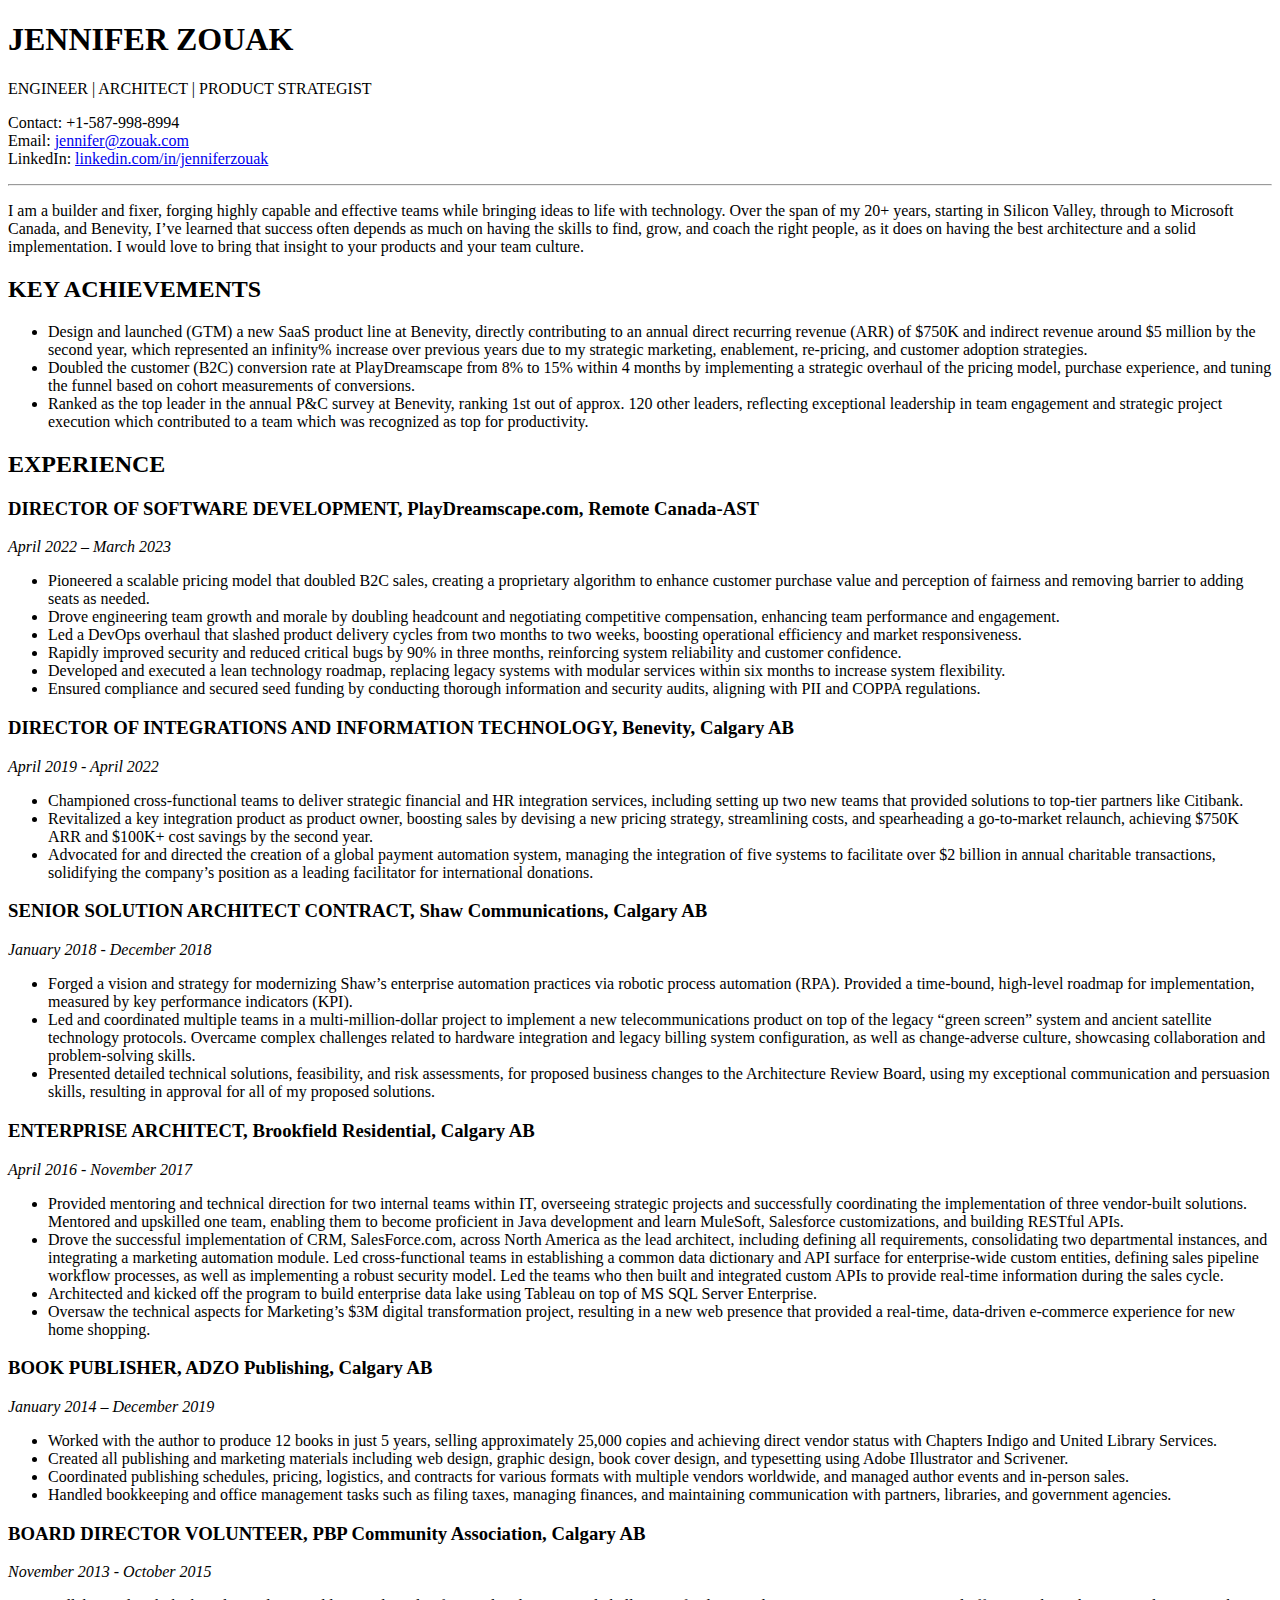
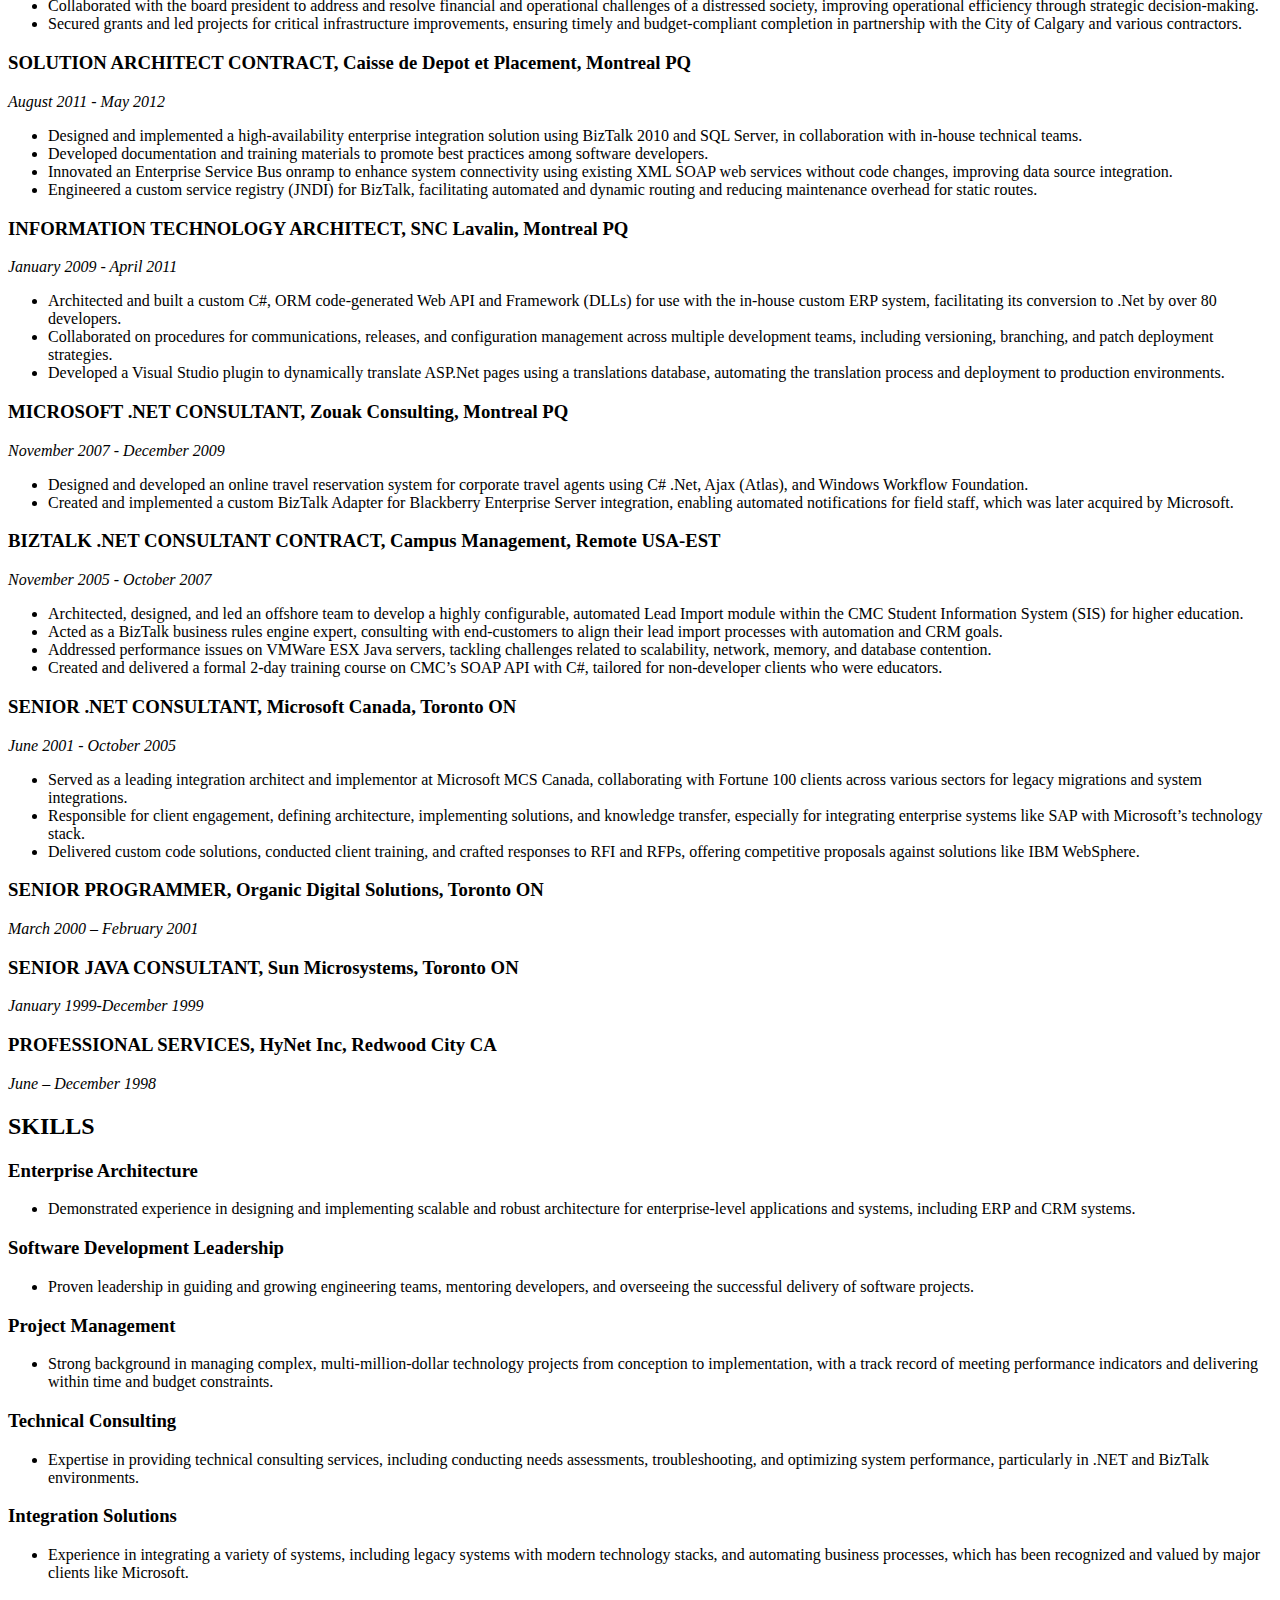
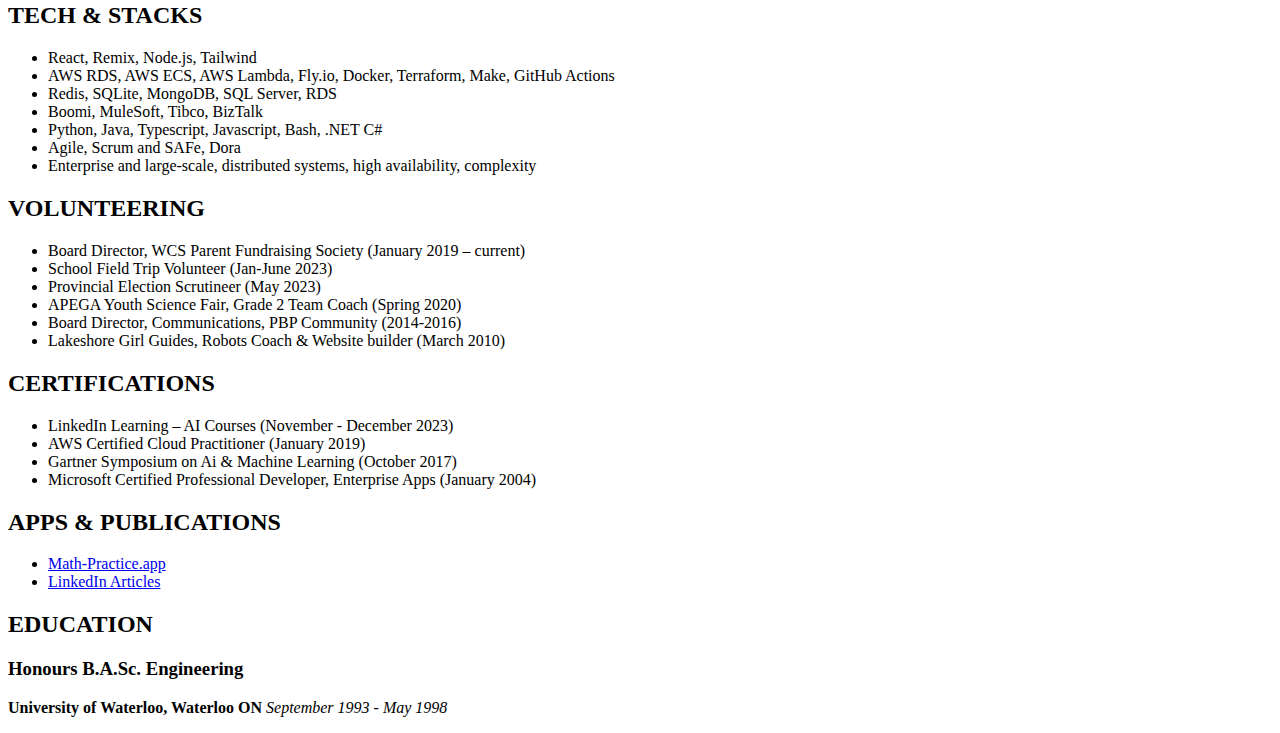
==== resume.html @ fcc518a3 "Apply publisher changes" ====
<!DOCTYPE html>
<html xmlns="http://www.w3.org/1999/xhtml" lang="" xml:lang="">
<head>
  <meta charset="utf-8" />
  <meta name="generator" content="pandoc" />
  <meta name="viewport" content="width=device-width, initial-scale=1.0, user-scalable=yes" />
  <title>README</title>
  <style>
    code{white-space: pre-wrap;}
    span.smallcaps{font-variant: small-caps;}
    span.underline{text-decoration: underline;}
    div.column{display: inline-block; vertical-align: top; width: 50%;}
    div.hanging-indent{margin-left: 1.5em; text-indent: -1.5em;}
    ul.task-list{list-style: none;}
  </style>
  <!--[if lt IE 9]>
    <script src="//cdnjs.cloudflare.com/ajax/libs/html5shiv/3.7.3/html5shiv-printshiv.min.js"></script>
  <![endif]-->
</head>
<body>
<h1 id="jennifer-zouak">JENNIFER ZOUAK</h1>
<p>ENGINEER | ARCHITECT | PRODUCT STRATEGIST</p>
<p>Contact: +1-587-998-8994<br />
Email: <a href="mailto:jennifer@zouak.com">jennifer@zouak.com</a><br />
LinkedIn: <a href="https://linkedin.com/in/jenniferzouak">linkedin.com/in/jenniferzouak</a></p>
<hr />
<p>I am a builder and fixer, forging highly capable and effective teams while bringing ideas to life with technology. Over the span of my 20+ years, starting in Silicon Valley, through to Microsoft Canada, and Benevity, I’ve learned that success often depends as much on having the skills to find, grow, and coach the right people, as it does on having the best architecture and a solid implementation. I would love to bring that insight to your products and your team culture.</p>
<h2 id="key-achievements">KEY ACHIEVEMENTS</h2>
<ul>
<li>Design and launched (GTM) a new SaaS product line at Benevity, directly contributing to an annual direct recurring revenue (ARR) of $750K and indirect revenue around $5 million by the second year, which represented an infinity% increase over previous years due to my strategic marketing, enablement, re-pricing, and customer adoption strategies.</li>
<li>Doubled the customer (B2C) conversion rate at PlayDreamscape from 8% to 15% within 4 months by implementing a strategic overhaul of the pricing model, purchase experience, and tuning the funnel based on cohort measurements of conversions.</li>
<li>Ranked as the top leader in the annual P&amp;C survey at Benevity, ranking 1st out of approx. 120 other leaders, reflecting exceptional leadership in team engagement and strategic project execution which contributed to a team which was recognized as top for productivity.</li>
</ul>
<h2 id="experience">EXPERIENCE</h2>
<h3 id="director-of-software-development-playdreamscape.com-remote-canada-ast">DIRECTOR OF SOFTWARE DEVELOPMENT, PlayDreamscape.com, Remote Canada-AST</h3>
<p><em>April 2022 – March 2023</em></p>
<ul>
<li>Pioneered a scalable pricing model that doubled B2C sales, creating a proprietary algorithm to enhance customer purchase value and perception of fairness and removing barrier to adding seats as needed.</li>
<li>Drove engineering team growth and morale by doubling headcount and negotiating competitive compensation, enhancing team performance and engagement.</li>
<li>Led a DevOps overhaul that slashed product delivery cycles from two months to two weeks, boosting operational efficiency and market responsiveness.</li>
<li>Rapidly improved security and reduced critical bugs by 90% in three months, reinforcing system reliability and customer confidence.</li>
<li>Developed and executed a lean technology roadmap, replacing legacy systems with modular services within six months to increase system flexibility.</li>
<li>Ensured compliance and secured seed funding by conducting thorough information and security audits, aligning with PII and COPPA regulations.</li>
</ul>
<h3 id="director-of-integrations-and-information-technology-benevity-calgary-ab">DIRECTOR OF INTEGRATIONS AND INFORMATION TECHNOLOGY, Benevity, Calgary AB</h3>
<p><em>April 2019 - April 2022</em></p>
<ul>
<li>Championed cross-functional teams to deliver strategic financial and HR integration services, including setting up two new teams that provided solutions to top-tier partners like Citibank.</li>
<li>Revitalized a key integration product as product owner, boosting sales by devising a new pricing strategy, streamlining costs, and spearheading a go-to-market relaunch, achieving $750K ARR and $100K+ cost savings by the second year.</li>
<li>Advocated for and directed the creation of a global payment automation system, managing the integration of five systems to facilitate over $2 billion in annual charitable transactions, solidifying the company’s position as a leading facilitator for international donations.</li>
</ul>
<h3 id="senior-solution-architect-contract-shaw-communications-calgary-ab">SENIOR SOLUTION ARCHITECT CONTRACT, Shaw Communications, Calgary AB</h3>
<p><em>January 2018 - December 2018</em></p>
<ul>
<li>Forged a vision and strategy for modernizing Shaw’s enterprise automation practices via robotic process automation (RPA). Provided a time-bound, high-level roadmap for implementation, measured by key performance indicators (KPI).</li>
<li>Led and coordinated multiple teams in a multi-million-dollar project to implement a new telecommunications product on top of the legacy “green screen” system and ancient satellite technology protocols. Overcame complex challenges related to hardware integration and legacy billing system configuration, as well as change-adverse culture, showcasing collaboration and problem-solving skills.</li>
<li>Presented detailed technical solutions, feasibility, and risk assessments, for proposed business changes to the Architecture Review Board, using my exceptional communication and persuasion skills, resulting in approval for all of my proposed solutions.</li>
</ul>
<h3 id="enterprise-architect-brookfield-residential-calgary-ab">ENTERPRISE ARCHITECT, Brookfield Residential, Calgary AB</h3>
<p><em>April 2016 - November 2017</em></p>
<ul>
<li>Provided mentoring and technical direction for two internal teams within IT, overseeing strategic projects and successfully coordinating the implementation of three vendor-built solutions. Mentored and upskilled one team, enabling them to become proficient in Java development and learn MuleSoft, Salesforce customizations, and building RESTful APIs.</li>
<li>Drove the successful implementation of CRM, SalesForce.com, across North America as the lead architect, including defining all requirements, consolidating two departmental instances, and integrating a marketing automation module. Led cross-functional teams in establishing a common data dictionary and API surface for enterprise-wide custom entities, defining sales pipeline workflow processes, as well as implementing a robust security model. Led the teams who then built and integrated custom APIs to provide real-time information during the sales cycle.</li>
<li>Architected and kicked off the program to build enterprise data lake using Tableau on top of MS SQL Server Enterprise.</li>
<li>Oversaw the technical aspects for Marketing’s $3M digital transformation project, resulting in a new web presence that provided a real-time, data-driven e-commerce experience for new home shopping.</li>
</ul>
<h3 id="book-publisher-adzo-publishing-calgary-ab">BOOK PUBLISHER, ADZO Publishing, Calgary AB</h3>
<p><em>January 2014 – December 2019</em></p>
<ul>
<li>Worked with the author to produce 12 books in just 5 years, selling approximately 25,000 copies and achieving direct vendor status with Chapters Indigo and United Library Services.</li>
<li>Created all publishing and marketing materials including web design, graphic design, book cover design, and typesetting using Adobe Illustrator and Scrivener.</li>
<li>Coordinated publishing schedules, pricing, logistics, and contracts for various formats with multiple vendors worldwide, and managed author events and in-person sales.</li>
<li>Handled bookkeeping and office management tasks such as filing taxes, managing finances, and maintaining communication with partners, libraries, and government agencies.</li>
</ul>
<h3 id="board-director-volunteer-pbp-community-association-calgary-ab">BOARD DIRECTOR VOLUNTEER, PBP Community Association, Calgary AB</h3>
<p><em>November 2013 - October 2015</em></p>
<ul>
<li>Collaborated with the board president to address and resolve financial and operational challenges of a distressed society, improving operational efficiency through strategic decision-making.</li>
<li>Secured grants and led projects for critical infrastructure improvements, ensuring timely and budget-compliant completion in partnership with the City of Calgary and various contractors.</li>
</ul>
<h3 id="solution-architect-contract-caisse-de-depot-et-placement-montreal-pq">SOLUTION ARCHITECT CONTRACT, Caisse de Depot et Placement, Montreal PQ</h3>
<p><em>August 2011 - May 2012</em></p>
<ul>
<li>Designed and implemented a high-availability enterprise integration solution using BizTalk 2010 and SQL Server, in collaboration with in-house technical teams.</li>
<li>Developed documentation and training materials to promote best practices among software developers.</li>
<li>Innovated an Enterprise Service Bus onramp to enhance system connectivity using existing XML SOAP web services without code changes, improving data source integration.</li>
<li>Engineered a custom service registry (JNDI) for BizTalk, facilitating automated and dynamic routing and reducing maintenance overhead for static routes.</li>
</ul>
<h3 id="information-technology-architect-snc-lavalin-montreal-pq">INFORMATION TECHNOLOGY ARCHITECT, SNC Lavalin, Montreal PQ</h3>
<p><em>January 2009 - April 2011</em></p>
<ul>
<li>Architected and built a custom C#, ORM code-generated Web API and Framework (DLLs) for use with the in-house custom ERP system, facilitating its conversion to .Net by over 80 developers.</li>
<li>Collaborated on procedures for communications, releases, and configuration management across multiple development teams, including versioning, branching, and patch deployment strategies.</li>
<li>Developed a Visual Studio plugin to dynamically translate ASP.Net pages using a translations database, automating the translation process and deployment to production environments.</li>
</ul>
<h3 id="microsoft-.net-consultant-zouak-consulting-montreal-pq">MICROSOFT .NET CONSULTANT, Zouak Consulting, Montreal PQ</h3>
<p><em>November 2007 - December 2009</em></p>
<ul>
<li>Designed and developed an online travel reservation system for corporate travel agents using C# .Net, Ajax (Atlas), and Windows Workflow Foundation.</li>
<li>Created and implemented a custom BizTalk Adapter for Blackberry Enterprise Server integration, enabling automated notifications for field staff, which was later acquired by Microsoft.</li>
</ul>
<h3 id="biztalk-.net-consultant-contract-campus-management-remote-usa-est">BIZTALK .NET CONSULTANT CONTRACT, Campus Management, Remote USA-EST</h3>
<p><em>November 2005 - October 2007</em></p>
<ul>
<li>Architected, designed, and led an offshore team to develop a highly configurable, automated Lead Import module within the CMC Student Information System (SIS) for higher education.</li>
<li>Acted as a BizTalk business rules engine expert, consulting with end-customers to align their lead import processes with automation and CRM goals.</li>
<li>Addressed performance issues on VMWare ESX Java servers, tackling challenges related to scalability, network, memory, and database contention.</li>
<li>Created and delivered a formal 2-day training course on CMC’s SOAP API with C#, tailored for non-developer clients who were educators.</li>
</ul>
<h3 id="senior-.net-consultant-microsoft-canada-toronto-on">SENIOR .NET CONSULTANT, Microsoft Canada, Toronto ON</h3>
<p><em>June 2001 - October 2005</em></p>
<ul>
<li>Served as a leading integration architect and implementor at Microsoft MCS Canada, collaborating with Fortune 100 clients across various sectors for legacy migrations and system integrations.</li>
<li>Responsible for client engagement, defining architecture, implementing solutions, and knowledge transfer, especially for integrating enterprise systems like SAP with Microsoft’s technology stack.</li>
<li>Delivered custom code solutions, conducted client training, and crafted responses to RFI and RFPs, offering competitive proposals against solutions like IBM WebSphere.</li>
</ul>
<h3 id="senior-programmer-organic-digital-solutions-toronto-on">SENIOR PROGRAMMER, Organic Digital Solutions, Toronto ON</h3>
<p><em>March 2000 – February 2001</em></p>
<h3 id="senior-java-consultant-sun-microsystems-toronto-on">SENIOR JAVA CONSULTANT, Sun Microsystems, Toronto ON</h3>
<p><em>January 1999-December 1999</em></p>
<h3 id="professional-services-hynet-inc-redwood-city-ca">PROFESSIONAL SERVICES, HyNet Inc, Redwood City CA</h3>
<p><em>June – December 1998</em></p>
<h2 id="skills">SKILLS</h2>
<h3 id="enterprise-architecture">Enterprise Architecture</h3>
<ul>
<li>Demonstrated experience in designing and implementing scalable and robust architecture for enterprise-level applications and systems, including ERP and CRM systems.</li>
</ul>
<h3 id="software-development-leadership">Software Development Leadership</h3>
<ul>
<li>Proven leadership in guiding and growing engineering teams, mentoring developers, and overseeing the successful delivery of software projects.</li>
</ul>
<h3 id="project-management">Project Management</h3>
<ul>
<li>Strong background in managing complex, multi-million-dollar technology projects from conception to implementation, with a track record of meeting performance indicators and delivering within time and budget constraints.</li>
</ul>
<h3 id="technical-consulting">Technical Consulting</h3>
<ul>
<li>Expertise in providing technical consulting services, including conducting needs assessments, troubleshooting, and optimizing system performance, particularly in .NET and BizTalk environments.</li>
</ul>
<h3 id="integration-solutions">Integration Solutions</h3>
<ul>
<li>Experience in integrating a variety of systems, including legacy systems with modern technology stacks, and automating business processes, which has been recognized and valued by major clients like Microsoft.</li>
</ul>
<h2 id="tech-stacks">TECH &amp; STACKS</h2>
<ul>
<li>React, Remix, Node.js, Tailwind</li>
<li>AWS RDS, AWS ECS, AWS Lambda, Fly.io, Docker, Terraform, Make, GitHub Actions</li>
<li>Redis, SQLite, MongoDB, SQL Server, RDS</li>
<li>Boomi, MuleSoft, Tibco, BizTalk</li>
<li>Python, Java, Typescript, Javascript, Bash, .NET C#</li>
<li>Agile, Scrum and SAFe, Dora</li>
<li>Enterprise and large-scale, distributed systems, high availability, complexity</li>
</ul>
<h2 id="volunteering">VOLUNTEERING</h2>
<ul>
<li>Board Director, WCS Parent Fundraising Society (January 2019 – current)</li>
<li>School Field Trip Volunteer (Jan-June 2023)</li>
<li>Provincial Election Scrutineer (May 2023)</li>
<li>APEGA Youth Science Fair, Grade 2 Team Coach (Spring 2020)</li>
<li>Board Director, Communications, PBP Community (2014-2016)</li>
<li>Lakeshore Girl Guides, Robots Coach &amp; Website builder (March 2010)</li>
</ul>
<h2 id="certifications">CERTIFICATIONS</h2>
<ul>
<li>LinkedIn Learning – AI Courses (November - December 2023)</li>
<li>AWS Certified Cloud Practitioner (January 2019)</li>
<li>Gartner Symposium on Ai &amp; Machine Learning (October 2017)</li>
<li>Microsoft Certified Professional Developer, Enterprise Apps (January 2004)</li>
</ul>
<h2 id="apps-publications">APPS &amp; PUBLICATIONS</h2>
<ul>
<li><a href="https://Math-Practice.app">Math-Practice.app</a></li>
<li><a href="https://www.linkedin.com/in/jenniferzouak/recent-activity/articles/">LinkedIn Articles</a></li>
</ul>
<h2 id="education">EDUCATION</h2>
<h3 id="honours-b.a.sc.-engineering">Honours B.A.Sc. Engineering</h3>
<p><strong>University of Waterloo, Waterloo ON</strong> <em>September 1993 - May 1998</em></p>
</body>
</html>
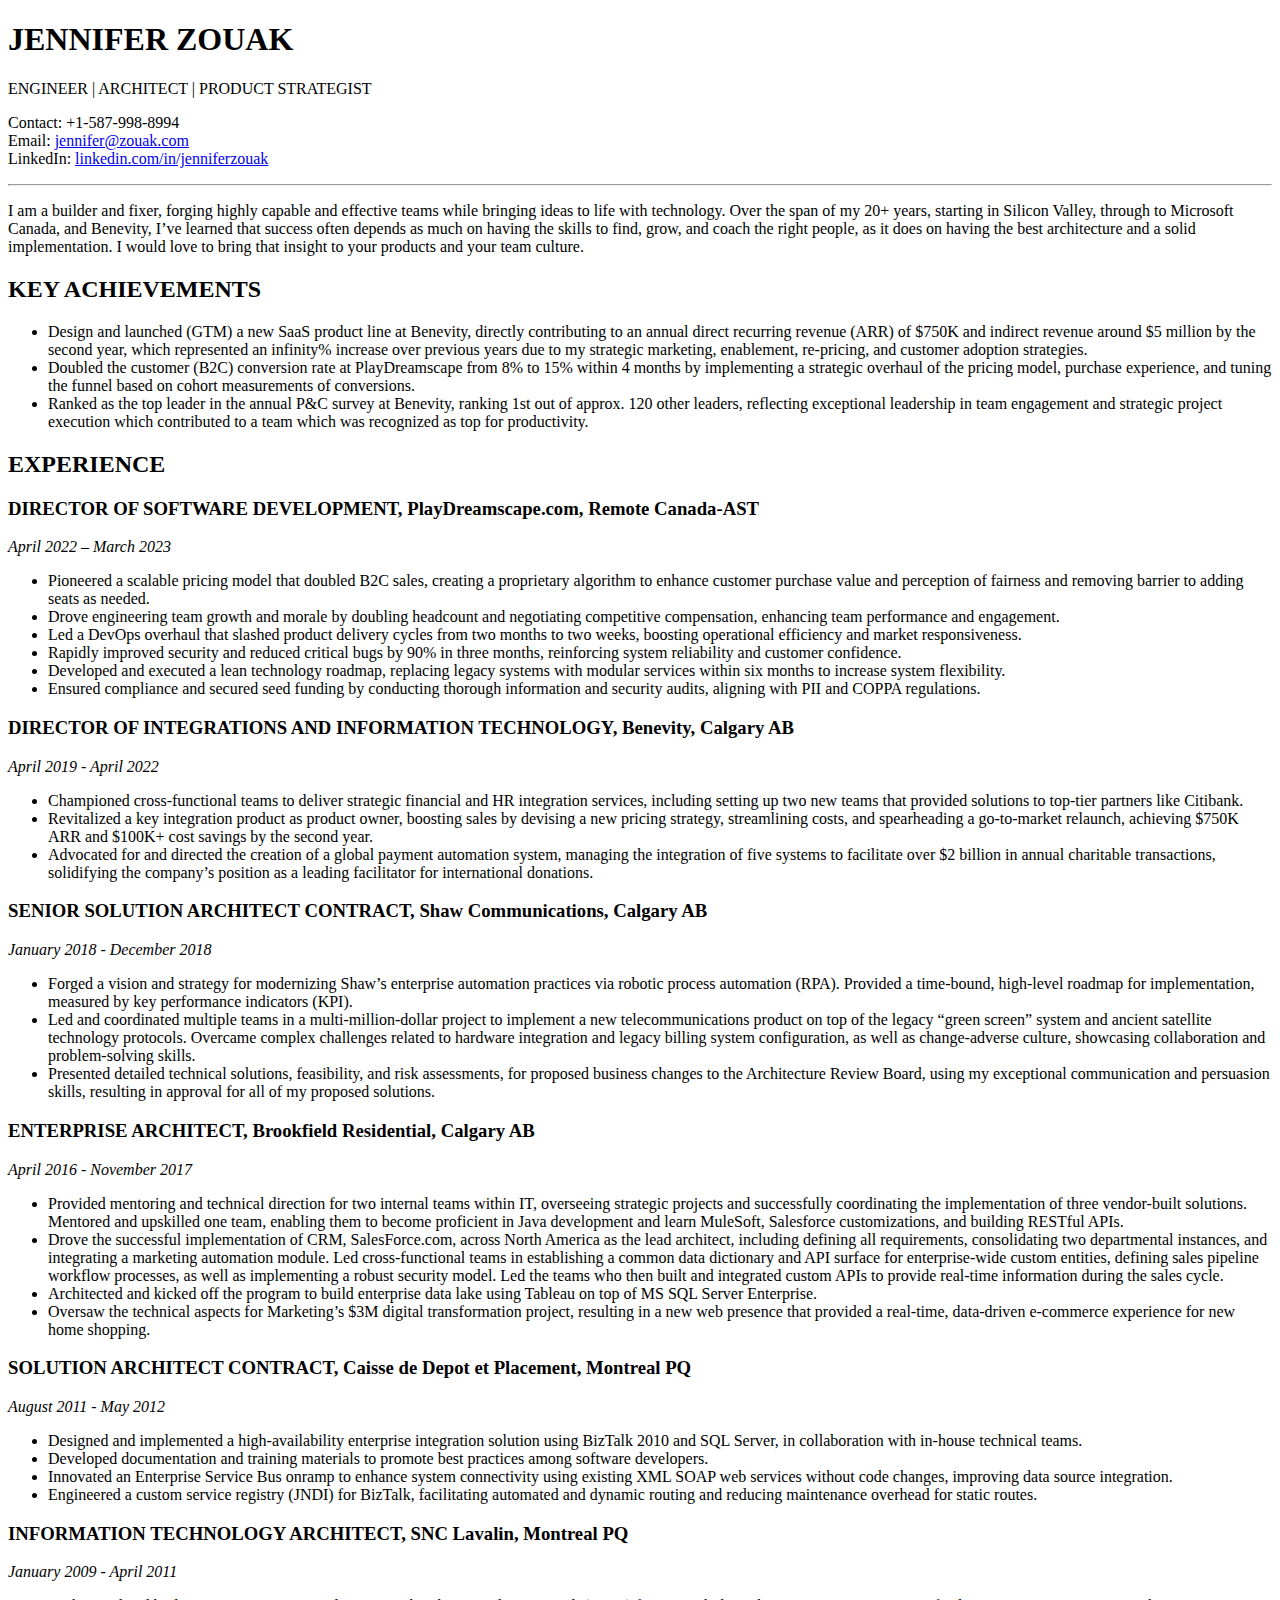
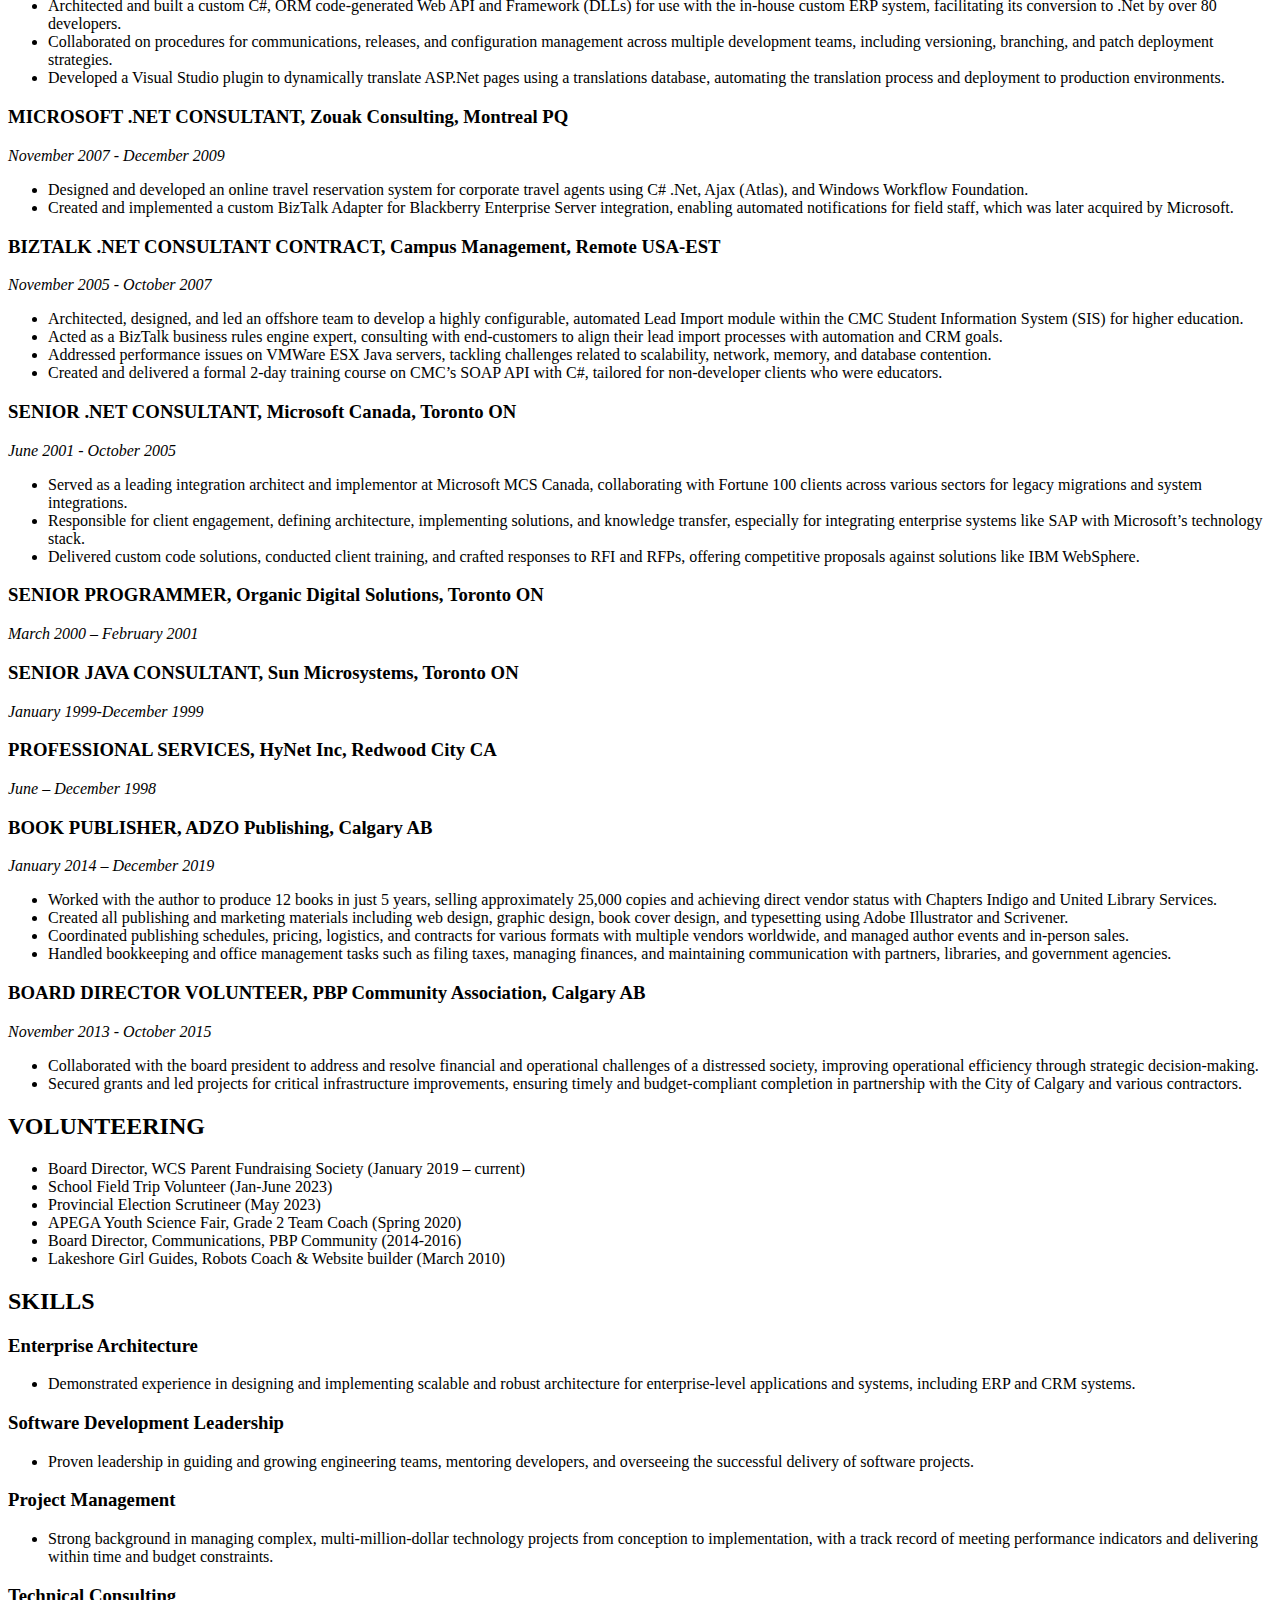
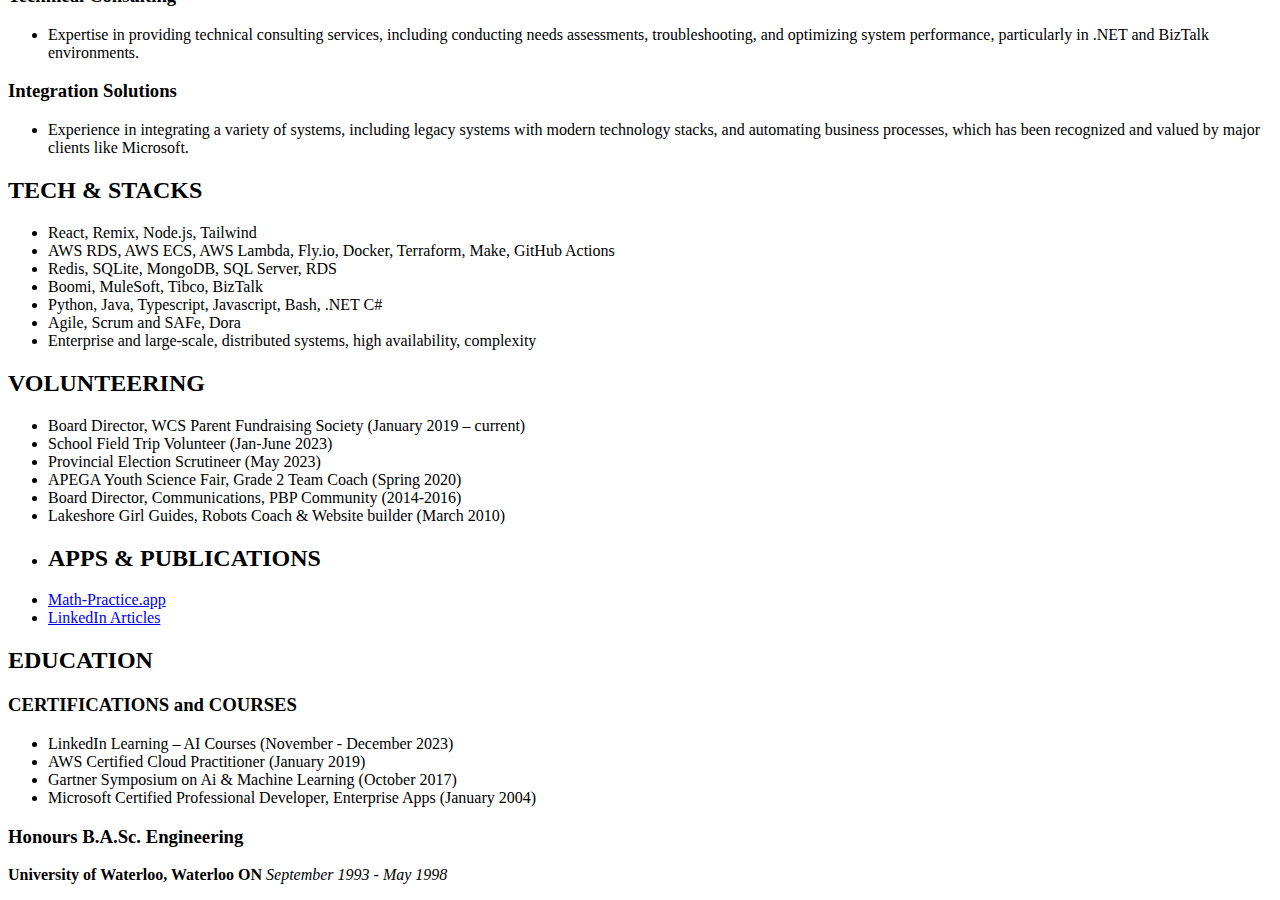
==== commit 2f1685ad: "Apply publisher changes" ====
--- a/resume.html
+++ b/resume.html
@@ -64,20 +64,6 @@
 <li>Architected and kicked off the program to build enterprise data lake using Tableau on top of MS SQL Server Enterprise.</li>
 <li>Oversaw the technical aspects for Marketing’s $3M digital transformation project, resulting in a new web presence that provided a real-time, data-driven e-commerce experience for new home shopping.</li>
 </ul>
-<h3 id="book-publisher-adzo-publishing-calgary-ab">BOOK PUBLISHER, ADZO Publishing, Calgary AB</h3>
-<p><em>January 2014 – December 2019</em></p>
-<ul>
-<li>Worked with the author to produce 12 books in just 5 years, selling approximately 25,000 copies and achieving direct vendor status with Chapters Indigo and United Library Services.</li>
-<li>Created all publishing and marketing materials including web design, graphic design, book cover design, and typesetting using Adobe Illustrator and Scrivener.</li>
-<li>Coordinated publishing schedules, pricing, logistics, and contracts for various formats with multiple vendors worldwide, and managed author events and in-person sales.</li>
-<li>Handled bookkeeping and office management tasks such as filing taxes, managing finances, and maintaining communication with partners, libraries, and government agencies.</li>
-</ul>
-<h3 id="board-director-volunteer-pbp-community-association-calgary-ab">BOARD DIRECTOR VOLUNTEER, PBP Community Association, Calgary AB</h3>
-<p><em>November 2013 - October 2015</em></p>
-<ul>
-<li>Collaborated with the board president to address and resolve financial and operational challenges of a distressed society, improving operational efficiency through strategic decision-making.</li>
-<li>Secured grants and led projects for critical infrastructure improvements, ensuring timely and budget-compliant completion in partnership with the City of Calgary and various contractors.</li>
-</ul>
 <h3 id="solution-architect-contract-caisse-de-depot-et-placement-montreal-pq">SOLUTION ARCHITECT CONTRACT, Caisse de Depot et Placement, Montreal PQ</h3>
 <p><em>August 2011 - May 2012</em></p>
 <ul>
@@ -120,6 +106,29 @@
 <p><em>January 1999-December 1999</em></p>
 <h3 id="professional-services-hynet-inc-redwood-city-ca">PROFESSIONAL SERVICES, HyNet Inc, Redwood City CA</h3>
 <p><em>June – December 1998</em></p>
+<h3 id="book-publisher-adzo-publishing-calgary-ab">BOOK PUBLISHER, ADZO Publishing, Calgary AB</h3>
+<p><em>January 2014 – December 2019</em></p>
+<ul>
+<li>Worked with the author to produce 12 books in just 5 years, selling approximately 25,000 copies and achieving direct vendor status with Chapters Indigo and United Library Services.</li>
+<li>Created all publishing and marketing materials including web design, graphic design, book cover design, and typesetting using Adobe Illustrator and Scrivener.</li>
+<li>Coordinated publishing schedules, pricing, logistics, and contracts for various formats with multiple vendors worldwide, and managed author events and in-person sales.</li>
+<li>Handled bookkeeping and office management tasks such as filing taxes, managing finances, and maintaining communication with partners, libraries, and government agencies.</li>
+</ul>
+<h3 id="board-director-volunteer-pbp-community-association-calgary-ab">BOARD DIRECTOR VOLUNTEER, PBP Community Association, Calgary AB</h3>
+<p><em>November 2013 - October 2015</em></p>
+<ul>
+<li>Collaborated with the board president to address and resolve financial and operational challenges of a distressed society, improving operational efficiency through strategic decision-making.</li>
+<li>Secured grants and led projects for critical infrastructure improvements, ensuring timely and budget-compliant completion in partnership with the City of Calgary and various contractors.</li>
+</ul>
+<h2 id="volunteering">VOLUNTEERING</h2>
+<ul>
+<li>Board Director, WCS Parent Fundraising Society (January 2019 – current)</li>
+<li>School Field Trip Volunteer (Jan-June 2023)</li>
+<li>Provincial Election Scrutineer (May 2023)</li>
+<li>APEGA Youth Science Fair, Grade 2 Team Coach (Spring 2020)</li>
+<li>Board Director, Communications, PBP Community (2014-2016)</li>
+<li>Lakeshore Girl Guides, Robots Coach &amp; Website builder (March 2010)</li>
+</ul>
 <h2 id="skills">SKILLS</h2>
 <h3 id="enterprise-architecture">Enterprise Architecture</h3>
 <ul>
@@ -151,7 +160,7 @@
 <li>Agile, Scrum and SAFe, Dora</li>
 <li>Enterprise and large-scale, distributed systems, high availability, complexity</li>
 </ul>
-<h2 id="volunteering">VOLUNTEERING</h2>
+<h2 id="volunteering-1">VOLUNTEERING</h2>
 <ul>
 <li>Board Director, WCS Parent Fundraising Society (January 2019 – current)</li>
 <li>School Field Trip Volunteer (Jan-June 2023)</li>
@@ -159,20 +168,18 @@
 <li>APEGA Youth Science Fair, Grade 2 Team Coach (Spring 2020)</li>
 <li>Board Director, Communications, PBP Community (2014-2016)</li>
 <li>Lakeshore Girl Guides, Robots Coach &amp; Website builder (March 2010)</li>
+<li><h2 id="apps-publications">APPS &amp; PUBLICATIONS</h2></li>
+<li><a href="https://Math-Practice.app">Math-Practice.app</a></li>
+<li><a href="https://www.linkedin.com/in/jenniferzouak/recent-activity/articles/">LinkedIn Articles</a></li>
 </ul>
-<h2 id="certifications">CERTIFICATIONS</h2>
+<h2 id="education">EDUCATION</h2>
+<h3 id="certifications-and-courses">CERTIFICATIONS and COURSES</h3>
 <ul>
 <li>LinkedIn Learning – AI Courses (November - December 2023)</li>
 <li>AWS Certified Cloud Practitioner (January 2019)</li>
 <li>Gartner Symposium on Ai &amp; Machine Learning (October 2017)</li>
 <li>Microsoft Certified Professional Developer, Enterprise Apps (January 2004)</li>
 </ul>
-<h2 id="apps-publications">APPS &amp; PUBLICATIONS</h2>
-<ul>
-<li><a href="https://Math-Practice.app">Math-Practice.app</a></li>
-<li><a href="https://www.linkedin.com/in/jenniferzouak/recent-activity/articles/">LinkedIn Articles</a></li>
-</ul>
-<h2 id="education">EDUCATION</h2>
 <h3 id="honours-b.a.sc.-engineering">Honours B.A.Sc. Engineering</h3>
 <p><strong>University of Waterloo, Waterloo ON</strong> <em>September 1993 - May 1998</em></p>
 </body>
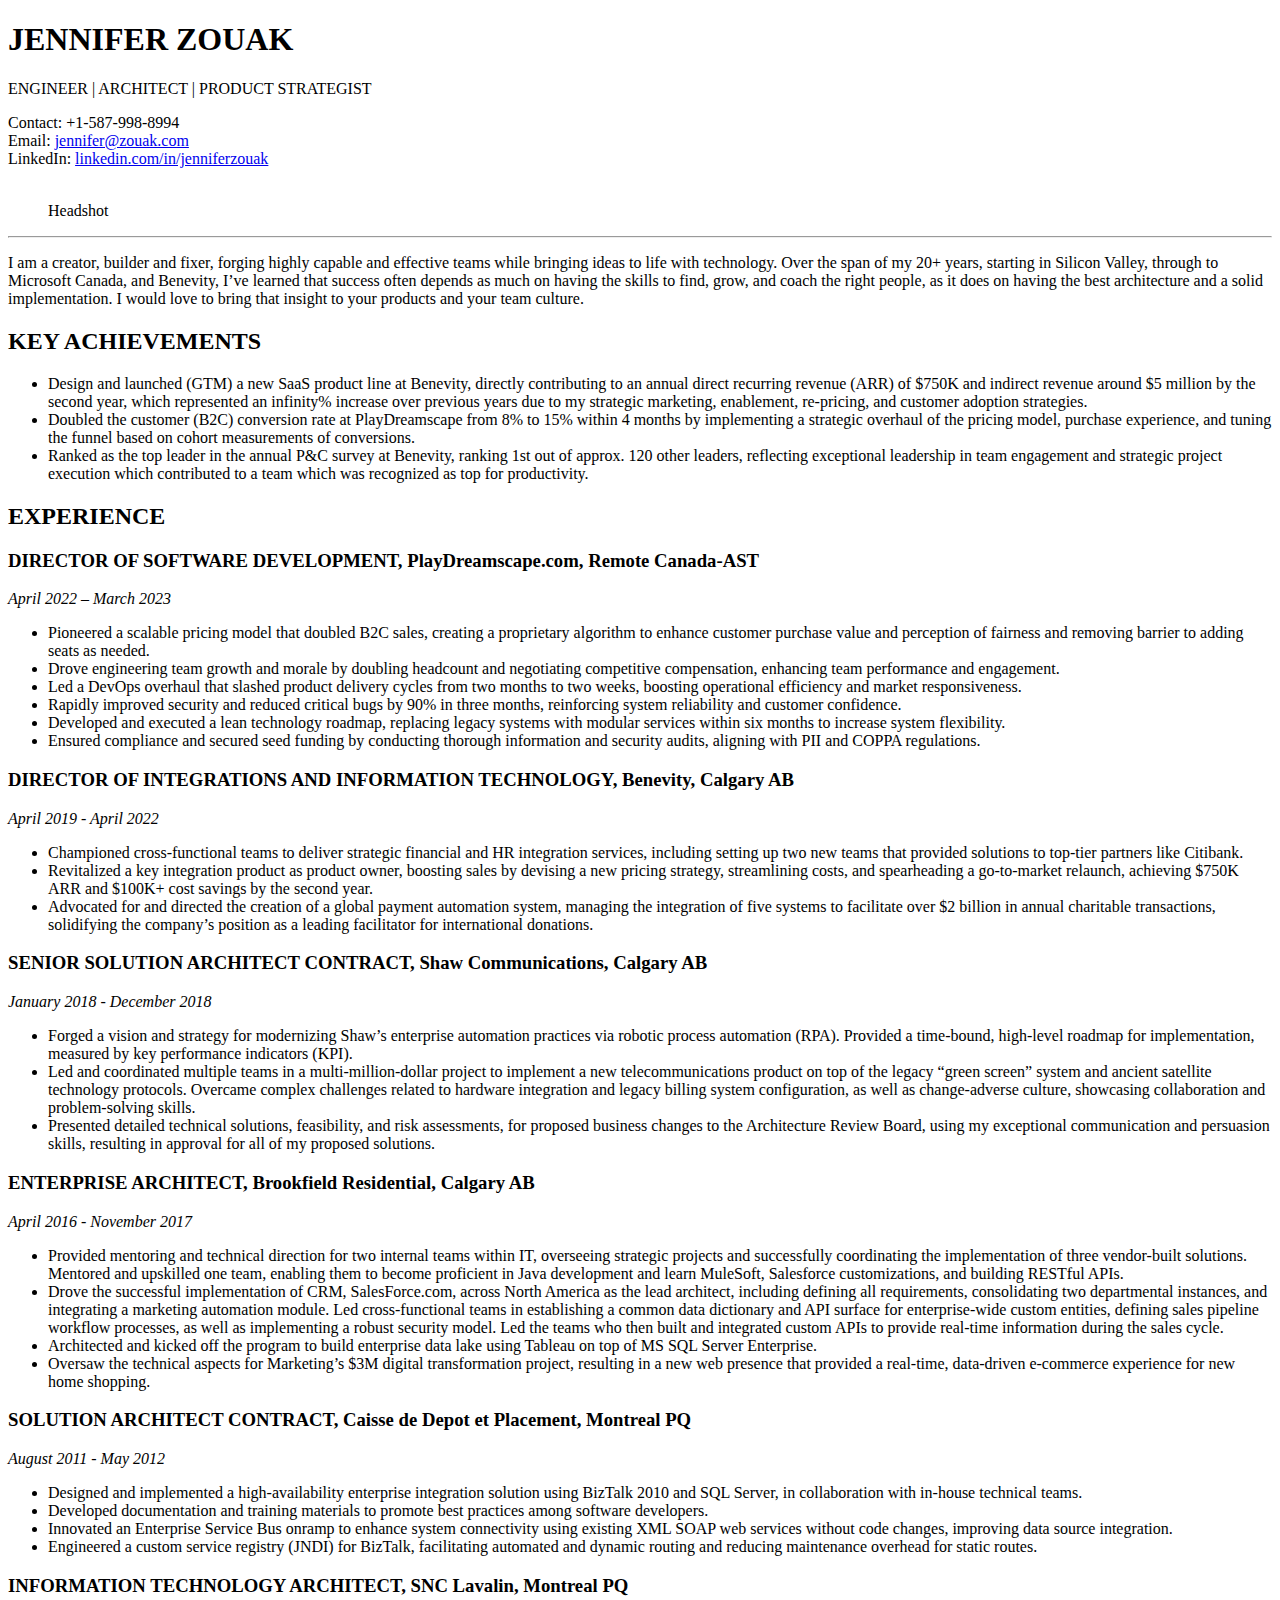
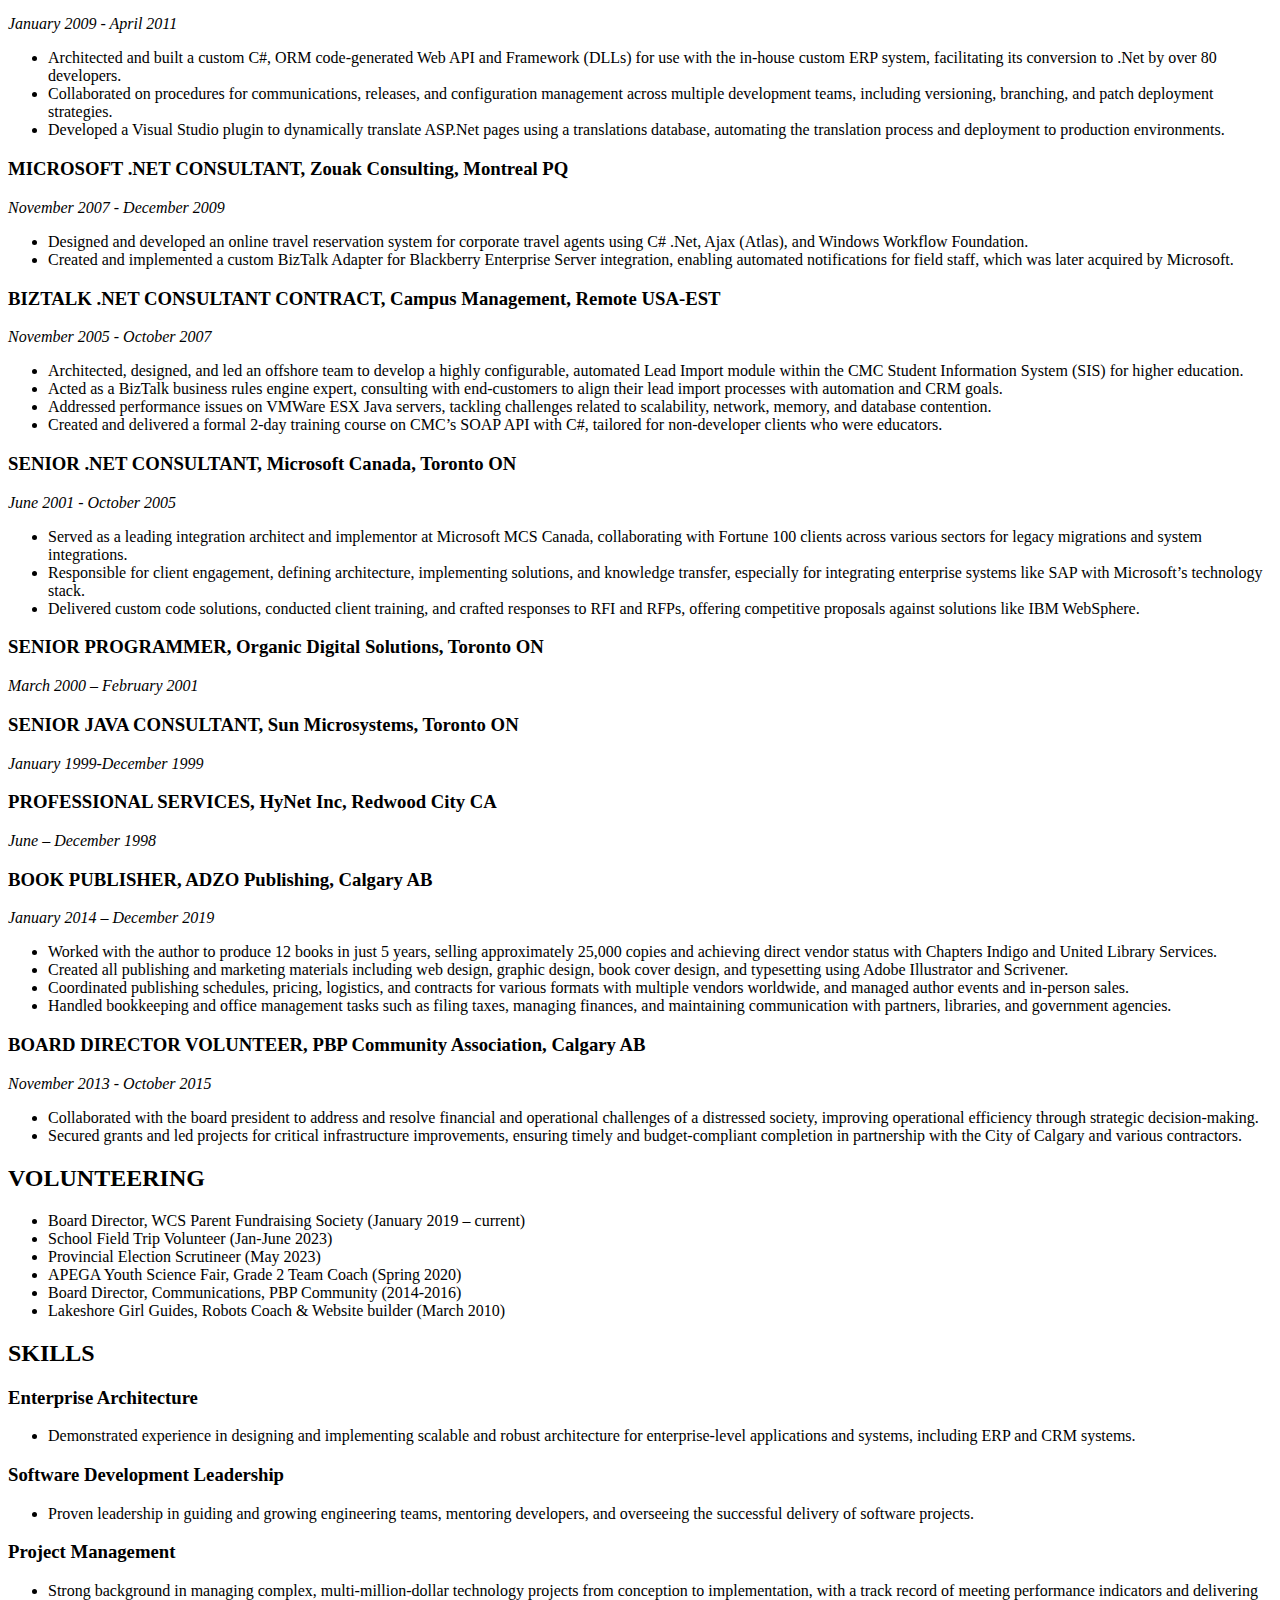
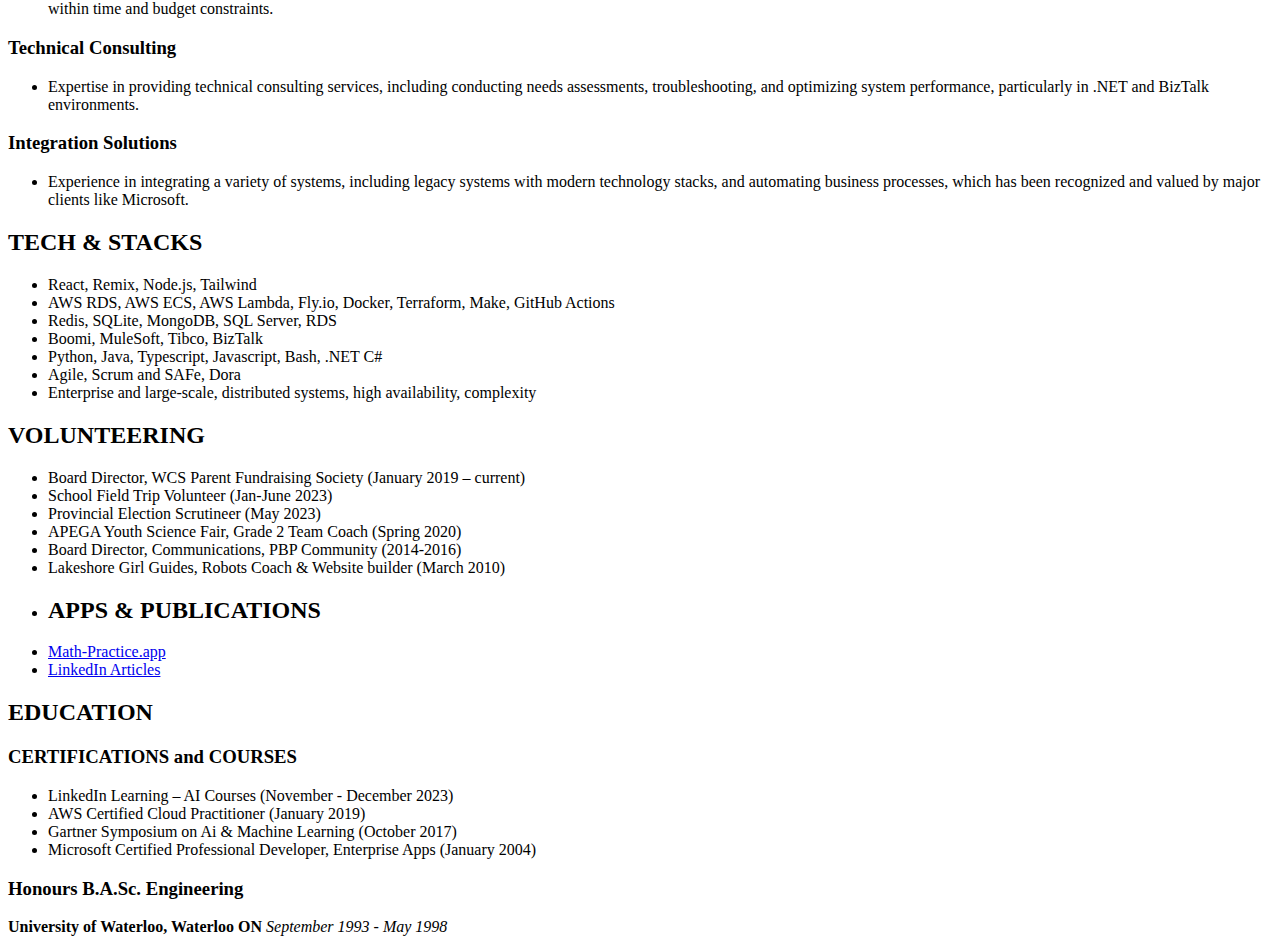
==== commit 3663a74f: "Apply publisher changes" ====
--- a/resume.html
+++ b/resume.html
@@ -23,8 +23,11 @@
 <p>Contact: +1-587-998-8994<br />
 Email: <a href="mailto:jennifer@zouak.com">jennifer@zouak.com</a><br />
 LinkedIn: <a href="https://linkedin.com/in/jenniferzouak">linkedin.com/in/jenniferzouak</a></p>
+<figure>
+<img src="https://raw.githubusercontent.com/jenniferzouak/resume/main/public/JenniferZouak.jpeg" alt="" /><figcaption>Headshot</figcaption>
+</figure>
 <hr />
-<p>I am a builder and fixer, forging highly capable and effective teams while bringing ideas to life with technology. Over the span of my 20+ years, starting in Silicon Valley, through to Microsoft Canada, and Benevity, I’ve learned that success often depends as much on having the skills to find, grow, and coach the right people, as it does on having the best architecture and a solid implementation. I would love to bring that insight to your products and your team culture.</p>
+<p>I am a creator, builder and fixer, forging highly capable and effective teams while bringing ideas to life with technology. Over the span of my 20+ years, starting in Silicon Valley, through to Microsoft Canada, and Benevity, I’ve learned that success often depends as much on having the skills to find, grow, and coach the right people, as it does on having the best architecture and a solid implementation. I would love to bring that insight to your products and your team culture.</p>
 <h2 id="key-achievements">KEY ACHIEVEMENTS</h2>
 <ul>
 <li>Design and launched (GTM) a new SaaS product line at Benevity, directly contributing to an annual direct recurring revenue (ARR) of $750K and indirect revenue around $5 million by the second year, which represented an infinity% increase over previous years due to my strategic marketing, enablement, re-pricing, and customer adoption strategies.</li>
